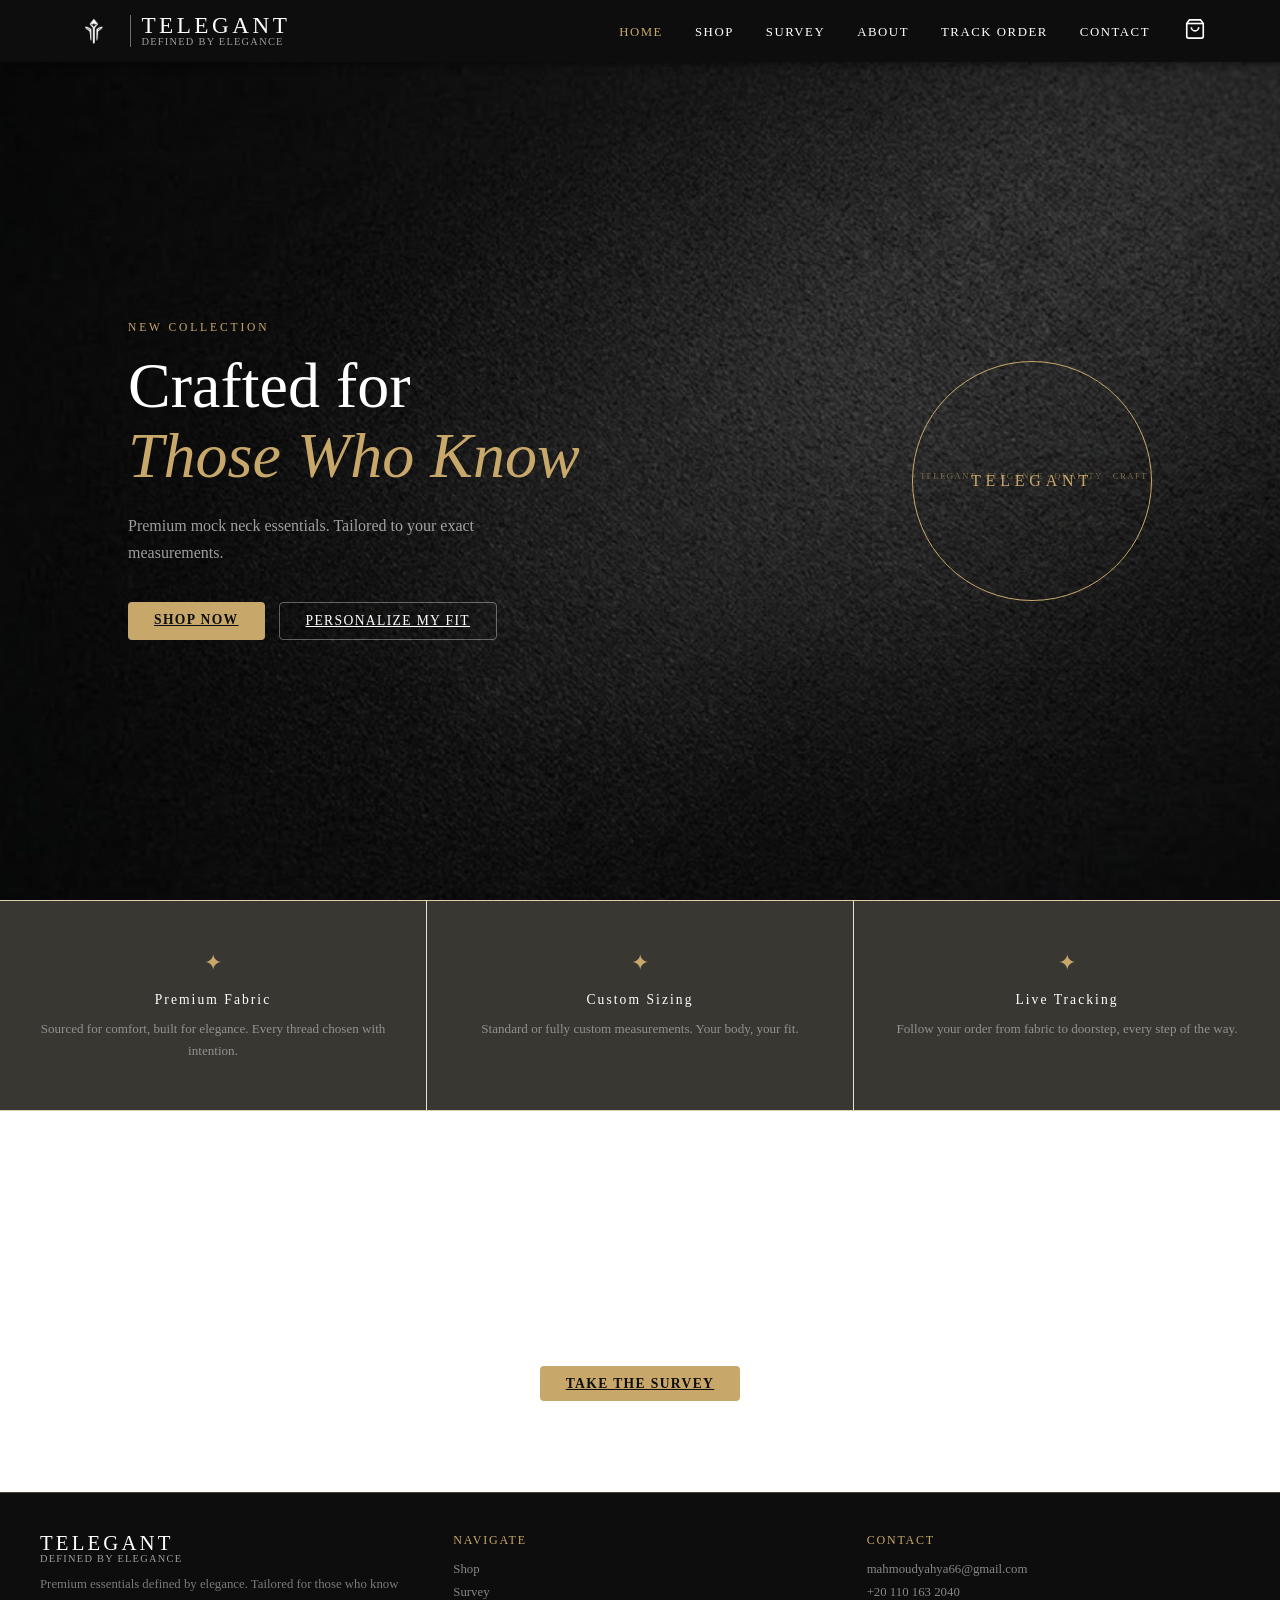
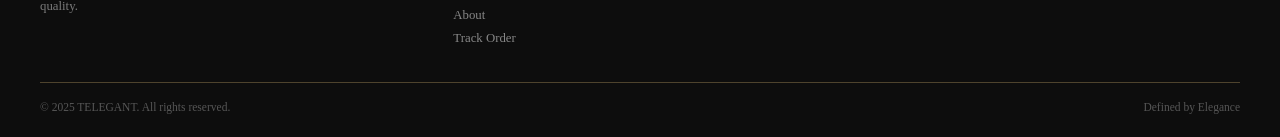
==== index.html @ 6607775f "Add files via upload" ====
<!DOCTYPE html>
<html lang="en">
<head>
  <meta charset="UTF-8">
  <meta name="viewport" content="width=device-width, initial-scale=1.0">
  <meta name="description" content="TELEGANT — Defined by Elegance. Premium mock neck t-shirts and refined essentials.">
  <title>TELEGANT — Defined by Elegance</title>
  <link rel="stylesheet" href="shared.css">
  <link rel="stylesheet" href="home.css">
  <link rel="icon" type="image/png" href="Tfavco-w-transparent.png">
</head>
<body>

  <!-- NAVBAR -->
  <nav class="telegant-navbar">
    <div class="navbar-container">
      <a href="index.html" class="navbar-logo">
        <img src="Tfavco-w-transparent.png" alt="Telegant Logo" class="logo-icon">
        <div class="logo-text">TELEGANT<span>DEFINED BY ELEGANCE</span></div>
      </a>
      <div class="navbar-right">
        <button class="hamburger" id="menu-btn" aria-label="Toggle Menu">
          <svg width="22" height="22" viewBox="0 0 24 24" fill="none" stroke="currentColor" stroke-width="2">
            <line x1="3" y1="6" x2="21" y2="6"/><line x1="3" y1="12" x2="21" y2="12"/><line x1="3" y1="18" x2="21" y2="18"/>
          </svg>
        </button>
        <ul class="navbar-links" id="nav-menu">
          <li><a href="index.html" class="active">HOME</a></li>
          <li><a href="shop.html">SHOP</a></li>
          <li><a href="survey.html">SURVEY</a></li>
          <li><a href="about.html">ABOUT</a></li>
          <li><a href="track.html">TRACK ORDER</a></li>
          <li><a href="contact">CONTACT</a></li>
        </ul>
        <button class="cart-btn" id="cart-btn" aria-label="Cart" onclick="window.location.href='pages/checkout.html'">
          <svg width="22" height="22" viewBox="0 0 24 24" fill="none" stroke="currentColor" stroke-width="1.8">
            <path d="M6 2L3 6v14a2 2 0 002 2h14a2 2 0 002-2V6l-3-4z"/><line x1="3" y1="6" x2="21" y2="6"/>
            <path d="M16 10a4 4 0 01-8 0"/>
          </svg>
          <span class="cart-count" id="cart-count">0</span>
        </button>
      </div>
    </div>
  </nav>

  <!-- HERO -->
  <main>
    <section class="hero">
      <div class="hero-content">
        <p class="hero-eyebrow">NEW COLLECTION</p>
        <h1 class="hero-title">Crafted for<br><em>Those Who Know</em></h1>
        <p class="hero-sub">Premium mock neck essentials. Tailored to your exact measurements.</p>
        <div class="hero-actions">
          <a href="shop.html" class="btn-gold">SHOP NOW</a>
          <a href="survey.html" class="btn-outline">PERSONALIZE MY FIT</a>
        </div>
      </div>
      <div class="hero-badge">
        <div class="badge-ring">
          <span>TELEGANT</span>
        </div>
      </div>
    </section>

    <!-- FEATURES -->
    <section class="features">
      <div class="feature-card">
        <div class="feature-icon">✦</div>
        <h3>Premium Fabric</h3>
        <p>Sourced for comfort, built for elegance. Every thread chosen with intention.</p>
      </div>
      <div class="feature-card">
        <div class="feature-icon">✦</div>
        <h3>Custom Sizing</h3>
        <p>Standard or fully custom measurements. Your body, your fit.</p>
      </div>
      <div class="feature-card">
        <div class="feature-icon">✦</div>
        <h3>Live Tracking</h3>
        <p>Follow your order from fabric to doorstep, every step of the way.</p>
      </div>
    </section>

    <!-- CTA SURVEY -->
    <section class="cta-section">
      <div class="cta-box">
        <p class="cta-eyebrow">PERSONALIZED EXPERIENCE</p>
        <h2>Tell Us Your Style</h2>
        <p>Help us understand your preferences so we can curate the perfect collection for you.</p>
        <a href="survey.html" class="btn-gold">TAKE THE SURVEY</a>
      </div>
    </section>
  </main>

  <!-- FOOTER -->
  <footer class="telegant-footer" id="contact">
    <div class="footer-grid">
      <div class="footer-brand">
        <div class="logo-text" style="margin-bottom:10px">TELEGANT<span>DEFINED BY ELEGANCE</span></div>
        <p>Premium essentials defined by elegance. Tailored for those who know quality.</p>
      </div>
      <div class="footer-col">
        <h4>NAVIGATE</h4>
        <a href="shop.html">Shop</a>
        <a href="survey.html">Survey</a>
        <a href="about.html">About</a>
        <a href="track.html">Track Order</a>
      </div>
      <div class="footer-col">
        <h4>CONTACT</h4>
        <a href="mailto:mahmoudyahya66@gmail.com">mahmoudyahya66@gmail.com</a>
        <a href="tel:+201101632040">+20 110 163 2040</a>
      </div>
    </div>
    <div class="footer-bottom">
      <span>© 2025 TELEGANT. All rights reserved.</span>
      <span>Defined by Elegance</span>
    </div>
  </footer>

  <script src="shared.js"></script>
  <script src="cart.js"></script>
</body>
</html>
---- shared.css ----
/* ============================================
   TELEGANT - SHARED STYLES
   Color Palette: #0D0D0D, #C8A86A, #FFFFFF
   Font: Times New Roman (serif)
   ============================================ */

:root {
  --black: #0d0d0d;
  --gold: #c8a86a;
  --gold-light: #d4b97a;
  --gold-dark: #a8883a;
  --white: #ffffff;
  --grey-text: #bdd4e7;
  --dark-overlay: rgba(13,13,13,0.85);
  --card-bg: rgba(13,13,13,0.7);
  --border-gold: rgba(200,168,106,0.35);
  --font: 'Times New Roman', Times, serif;
}

*, *::before, *::after { box-sizing: border-box; margin: 0; padding: 0; }

html {
  background-image: url('NEBG.png');
  background-size: cover;
  background-repeat: no-repeat;
  background-attachment: fixed;
  min-height: 100%;
  font-family: var(--font);
  color: var(--white);
}

body {
  margin: 0; padding: 0;
  display: flex; flex-direction: column;
  min-height: 100vh;
  overflow-x: hidden;
}

/* ── NAVBAR ── */
.telegant-navbar {
  background-color: var(--black);
  color: var(--white);
  padding: 14px 0;
  box-shadow: 0 2px 8px rgba(0,0,0,0.5);
  position: sticky; top: 0; z-index: 1000;
  width: 100%;
}

.navbar-container {
  max-width: 1200px;
  margin: 0 auto;
  display: flex;
  justify-content: space-between;
  align-items: center;
  padding: 0 30px;
}

.navbar-logo {
  display: flex; align-items: center; gap: 10px; text-decoration: none;
}

.logo-icon {
  height: 32px;
  padding-right: 12px;
  border-right: 1px solid rgba(255,255,255,0.4);
}

.logo-text {
  display: flex; flex-direction: column;
  font-size: 1.45rem; letter-spacing: 0.15em; font-weight: 400;
  color: var(--white); line-height: 1;
}

.logo-text span {
  font-size: 0.65rem; letter-spacing: 0.12em; font-weight: 300;
  color: rgba(255,255,255,0.6);
}

.navbar-right {
  display: flex; align-items: center; gap: 30px;
}

.navbar-links {
  list-style: none;
  display: flex; align-items: center; gap: 32px;
}

.navbar-links a {
  text-decoration: none; color: var(--white);
  font-size: 0.8rem; letter-spacing: 0.12em; font-weight: 400;
  transition: color 0.25s;
}

.navbar-links a:hover, .navbar-links a.active { color: var(--gold); }

/* Cart Icon */
.cart-btn {
  position: relative; background: none; border: none; cursor: pointer;
  color: var(--white); transition: color 0.25s; padding: 4px;
}
.cart-btn:hover { color: var(--gold); }
.cart-count {
  position: absolute; top: -5px; right: -7px;
  background: var(--gold); color: var(--black);
  font-size: 0.6rem; font-weight: 700;
  border-radius: 50%; width: 16px; height: 16px;
  display: flex; align-items: center; justify-content: center;
  font-family: sans-serif;
}

/* Hamburger */
.hamburger {
  display: none; cursor: pointer;
  background: transparent; border: 2px solid var(--white);
  border-radius: 6px; padding: 5px; color: var(--white);
}

/* ── BUTTONS ── */
.btn-gold {
  background: var(--gold); color: var(--black);
  border: none; padding: 10px 26px;
  font-family: var(--font); font-size: 0.85rem; letter-spacing: 0.1em;
  border-radius: 4px; cursor: pointer;
  transition: all 0.25s; font-weight: 600;
}
.btn-gold:hover {
  background: var(--gold-light);
  box-shadow: 0 4px 18px rgba(200,168,106,0.5);
  transform: translateY(-2px);
}

.btn-outline {
  background: transparent; color: var(--white);
  border: 1px solid rgba(255,255,255,0.35); padding: 10px 26px;
  font-family: var(--font); font-size: 0.85rem; letter-spacing: 0.1em;
  border-radius: 4px; cursor: pointer; transition: all 0.25s;
}
.btn-outline:hover {
  border-color: var(--gold); color: var(--gold);
}

.btn-dark {
  background: rgba(42,42,42,0.9); color: var(--white);
  border: 1px solid var(--border-gold); padding: 10px 26px;
  font-family: var(--font); font-size: 0.85rem; letter-spacing: 0.1em;
  border-radius: 4px; cursor: pointer; transition: all 0.25s;
}
.btn-dark:hover {
  background: var(--gold); color: var(--black);
  box-shadow: 0 4px 18px rgba(200,168,106,0.4);
  transform: translateY(-2px);
}

/* ── MODALS ── */
.modal-overlay {
  position: fixed; inset: 0;
  background: rgba(0,0,0,0.78); backdrop-filter: blur(4px);
  z-index: 9000; display: flex; align-items: center; justify-content: center;
  opacity: 0; pointer-events: none; transition: opacity 0.3s;
  padding: 20px;
}
.modal-overlay.active { opacity: 1; pointer-events: all; }

.modal-box {
  background: #111;
  border: 1px solid var(--border-gold);
  border-radius: 16px;
  padding: 32px;
  width: 100%; max-width: 520px;
  max-height: 90vh; overflow-y: auto;
  transform: translateY(20px); transition: transform 0.3s;
  position: relative;
}
.modal-overlay.active .modal-box { transform: translateY(0); }

.modal-close {
  position: absolute; top: 16px; right: 18px;
  background: none; border: none; color: rgba(255,255,255,0.5);
  font-size: 1.4rem; cursor: pointer; transition: color 0.2s;
}
.modal-close:hover { color: var(--gold); }

.modal-title {
  font-size: 1.2rem; letter-spacing: 0.12em; color: var(--gold);
  margin-bottom: 22px; font-weight: 400;
}

/* ── FORM INPUTS ── */
.input-field {
  width: 100%; background: #1a1a1a; color: var(--white);
  border: 1px solid rgba(255,255,255,0.15); border-radius: 8px;
  padding: 11px 16px; font-family: var(--font); font-size: 0.9rem;
  transition: border-color 0.25s; outline: none;
}
.input-field:focus { border-color: var(--gold); }
.input-field::placeholder { color: rgba(255,255,255,0.35); }

.input-label {
  display: block; font-size: 0.75rem; letter-spacing: 0.1em;
  color: rgba(255,255,255,0.6); margin-bottom: 6px;
}

.input-group { margin-bottom: 16px; }

/* ── TOAST ── */
.toast {
  position: fixed; bottom: 28px; right: 28px;
  background: #1a1a1a; border: 1px solid var(--gold);
  color: var(--white); padding: 14px 22px; border-radius: 10px;
  font-size: 0.85rem; z-index: 99999;
  transform: translateY(80px); opacity: 0;
  transition: all 0.3s; pointer-events: none;
}
.toast.show { transform: translateY(0); opacity: 1; }
.toast.success { border-color: #2ecc71; }
.toast.error { border-color: #e74c3c; }

/* ── FOOTER ── */
.telegant-footer {
  background: var(--black); border-top: 1px solid var(--border-gold);
  padding: 40px 30px 24px; margin-top: auto;
}
.footer-grid {
  max-width: 1200px; margin: 0 auto;
  display: grid; grid-template-columns: repeat(3, 1fr); gap: 40px;
  padding-bottom: 28px; border-bottom: 1px solid var(--border-gold);
}
.footer-brand .logo-text { font-size: 1.3rem; margin-bottom: 8px; }
.footer-brand p { font-size: 0.8rem; color: rgba(255,255,255,0.45); line-height: 1.7; }
.footer-col h4 {
  font-size: 0.75rem; letter-spacing: 0.15em; color: var(--gold);
  margin-bottom: 14px; font-weight: 400;
}
.footer-col a {
  display: block; color: rgba(255,255,255,0.5); text-decoration: none;
  font-size: 0.8rem; margin-bottom: 8px; transition: color 0.2s;
}
.footer-col a:hover { color: var(--white); }
.footer-bottom {
  max-width: 1200px; margin: 18px auto 0;
  display: flex; justify-content: space-between; align-items: center;
  font-size: 0.72rem; color: rgba(255,255,255,0.3);
}

/* ── SCROLLBAR ── */
::-webkit-scrollbar { width: 6px; }
::-webkit-scrollbar-track { background: var(--black); }
::-webkit-scrollbar-thumb { background: var(--gold-dark); border-radius: 3px; }

/* ── RESPONSIVE ── */
@media (max-width: 768px) {
  .hamburger { display: flex; align-items: center; justify-content: center; }
  .navbar-links {
    display: none; position: absolute; top: 100%; right: 16px;
    background: var(--black); border: 1px solid var(--gold);
    border-radius: 12px; flex-direction: column; gap: 0;
    width: 190px; padding: 12px; z-index: 9999;
    box-shadow: 0 12px 30px rgba(0,0,0,0.8);
  }
  .navbar-links.show { display: flex; }
  .navbar-links li { width: 100%; text-align: center; padding: 9px 0; }
  .navbar-links a { font-size: 0.82rem; }
  .telegant-navbar { position: relative; }

  .footer-grid { grid-template-columns: 1fr; gap: 24px; }
  .footer-bottom { flex-direction: column; gap: 6px; text-align: center; }
}
---- home.css ----
/* HOME PAGE STYLES */

.hero {
  min-height: calc(100vh - 62px);
  display: flex; align-items: center; justify-content: space-between;
  padding: 60px 10% 60px;
  position: relative;
}

.hero-content { max-width: 560px; }

.hero-eyebrow {
  font-size: 0.72rem; letter-spacing: 0.25em;
  color: var(--gold); margin-bottom: 18px;
}

.hero-title {
  font-size: clamp(2.4rem, 5vw, 4rem);
  font-weight: 400; line-height: 1.1;
  color: var(--white); margin-bottom: 20px;
}
.hero-title em { color: var(--gold); font-style: italic; }

.hero-sub {
  font-size: 1rem; color: rgba(255,255,255,0.6);
  line-height: 1.7; margin-bottom: 36px; max-width: 400px;
}

.hero-actions { display: flex; gap: 14px; flex-wrap: wrap; }

/* Decorative badge */
.hero-badge {
  display: flex; align-items: center; justify-content: center;
}
.badge-ring {
  width: 240px; height: 240px; border-radius: 50%;
  border: 1px solid var(--gold);
  display: flex; align-items: center; justify-content: center;
  position: relative; animation: rotateBadge 20s linear infinite;
}
.badge-ring::before {
  content: '· TELEGANT · ELEGANCE · QUALITY · CRAFT ·';
  position: absolute; width: 100%; height: 100%;
  border-radius: 50%; font-size: 0.55rem; letter-spacing: 0.15em;
  color: rgba(200,168,106,0.5);
  display: flex; align-items: center; justify-content: center;
}
.badge-ring span {
  font-size: 1rem; letter-spacing: 0.3em; color: var(--gold);
}
@keyframes rotateBadge { to { transform: rotate(360deg); } }

/* Features */
.features {
  display: grid; grid-template-columns: repeat(3,1fr);
  gap: 1px; background: var(--border-gold);
  border-top: 1px solid var(--border-gold);
  border-bottom: 1px solid var(--border-gold);
}
.feature-card {
  background: rgba(13,13,13,0.8);
  padding: 48px 36px; text-align: center;
  transition: background 0.3s;
}
.feature-card:hover { background: rgba(200,168,106,0.08); }
.feature-icon {
  color: var(--gold); font-size: 1.4rem; margin-bottom: 16px;
}
.feature-card h3 {
  font-size: 0.85rem; letter-spacing: 0.15em; font-weight: 400;
  color: var(--white); margin-bottom: 10px;
}
.feature-card p { font-size: 0.82rem; color: rgba(255,255,255,0.45); line-height: 1.7; }

/* CTA */
.cta-section {
  padding: 100px 30px; display: flex; justify-content: center;
}
.cta-box {
  max-width: 580px; text-align: center;
}
.cta-eyebrow {
  font-size: 0.7rem; letter-spacing: 0.25em;
  color: var(--gold); margin-bottom: 14px;
}
.cta-box h2 {
  font-size: clamp(1.8rem, 3vw, 2.8rem);
  font-weight: 400; color: var(--white); margin-bottom: 14px;
}
.cta-box p {
  color: rgba(255,255,255,0.5); font-size: 0.9rem;
  line-height: 1.7; margin-bottom: 28px;
}

@media (max-width: 768px) {
  .hero { flex-direction: column; padding: 50px 24px; min-height: auto; gap: 40px; }
  .hero-badge { display: none; }
  .features { grid-template-columns: 1fr; }
  .hero-actions { flex-direction: column; }
  .btn-gold, .btn-outline { text-align: center; }
}
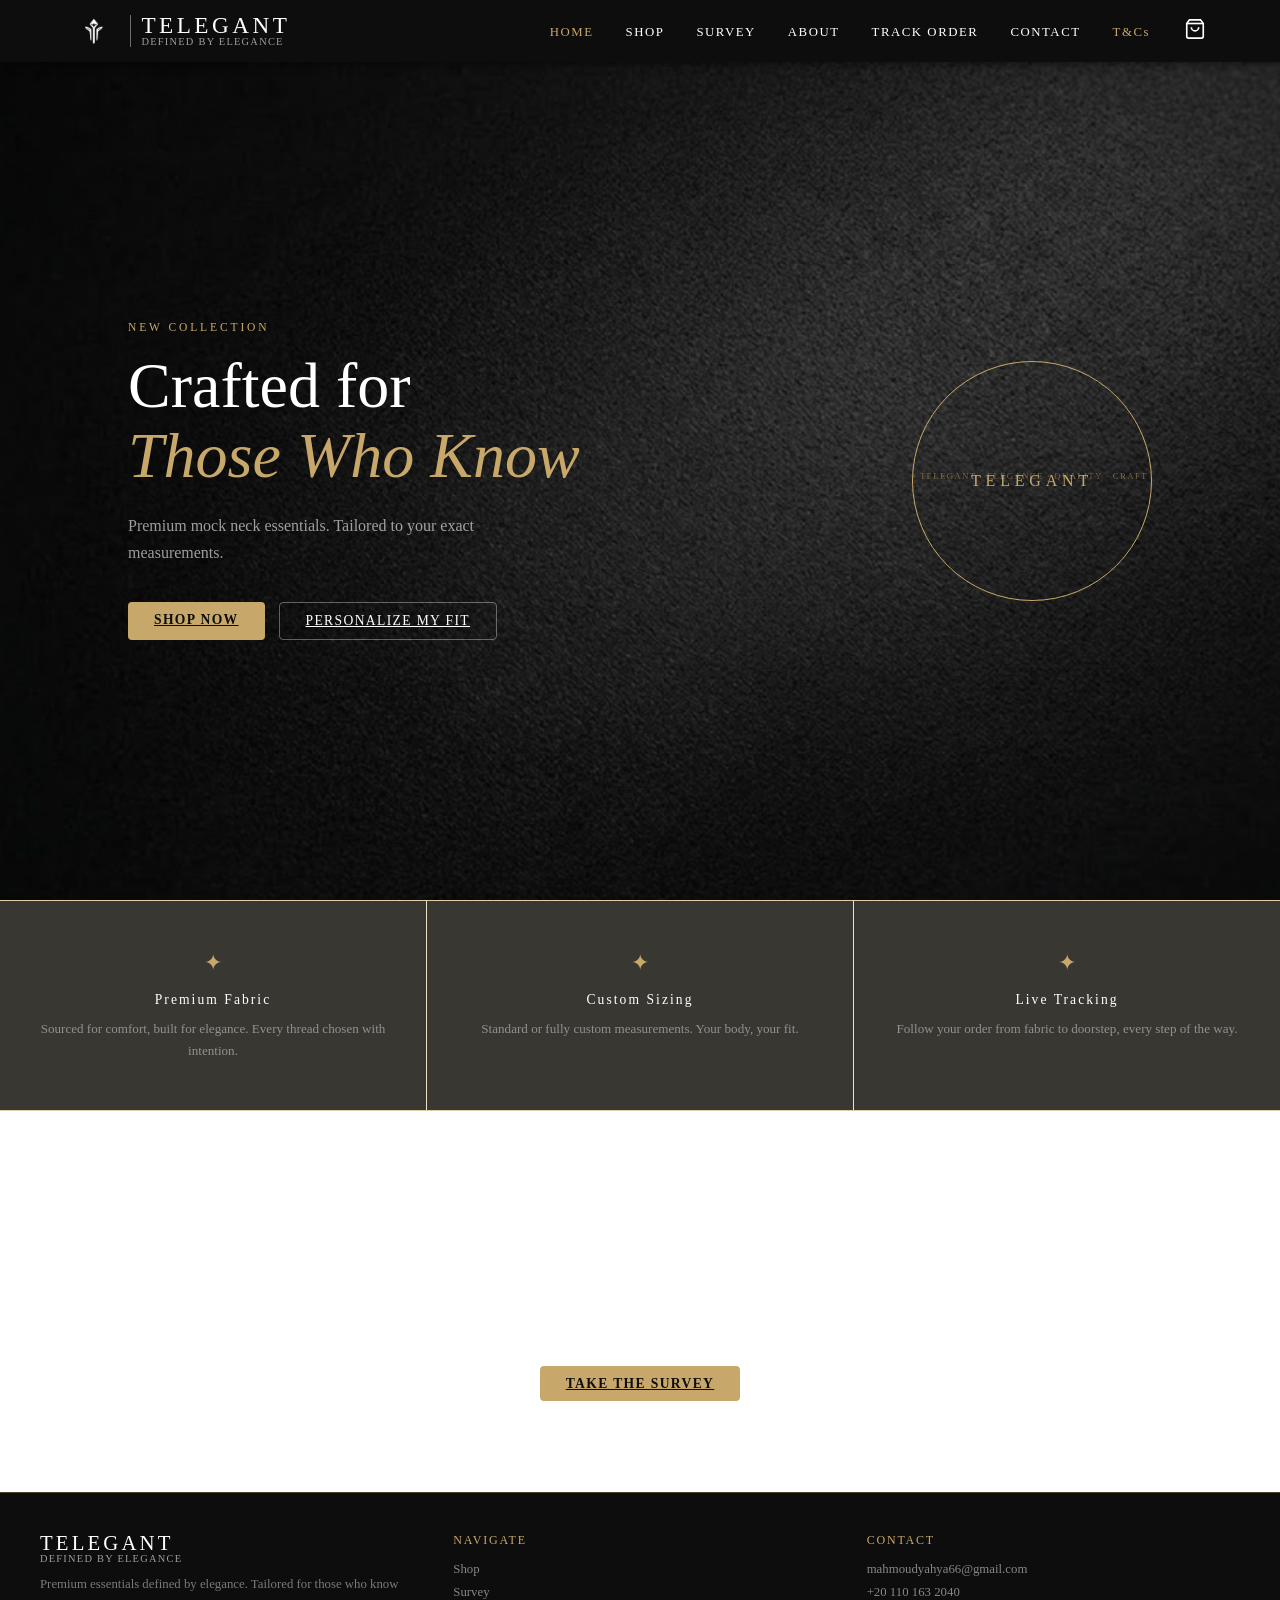
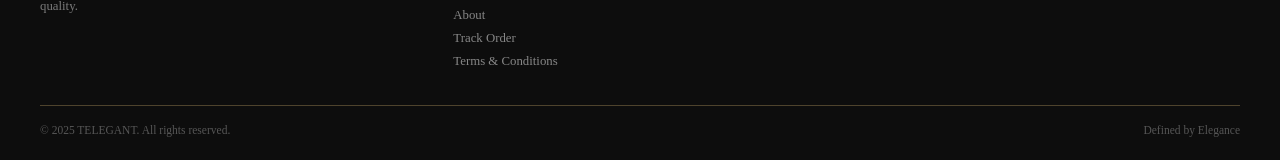
==== commit 2080da98: "Add 'Terms & Conditions' link to footer Updated the index.html file to include a new 'Terms & Condit" ====
--- a/index.html
+++ b/index.html
@@ -8,6 +8,7 @@
   <link rel="stylesheet" href="shared.css">
   <link rel="stylesheet" href="home.css">
   <link rel="icon" type="image/png" href="Tfavco-w-transparent.png">
+  <link rel="manifest" href="manifest.json">
 </head>
 <body>
 
@@ -31,6 +32,7 @@
           <li><a href="about.html">ABOUT</a></li>
           <li><a href="track.html">TRACK ORDER</a></li>
           <li><a href="contact">CONTACT</a></li>
+          <li><a href="terms.html" class="active">T&Cs</a></li>
         </ul>
         <button class="cart-btn" id="cart-btn" aria-label="Cart" onclick="window.location.href='pages/checkout.html'">
           <svg width="22" height="22" viewBox="0 0 24 24" fill="none" stroke="currentColor" stroke-width="1.8">
@@ -105,6 +107,7 @@
         <a href="survey.html">Survey</a>
         <a href="about.html">About</a>
         <a href="track.html">Track Order</a>
+        <a href="terms.html">Terms &amp; Conditions</a>
       </div>
       <div class="footer-col">
         <h4>CONTACT</h4>
@@ -121,4 +124,4 @@
   <script src="shared.js"></script>
   <script src="cart.js"></script>
 </body>
-</html>+</html>
